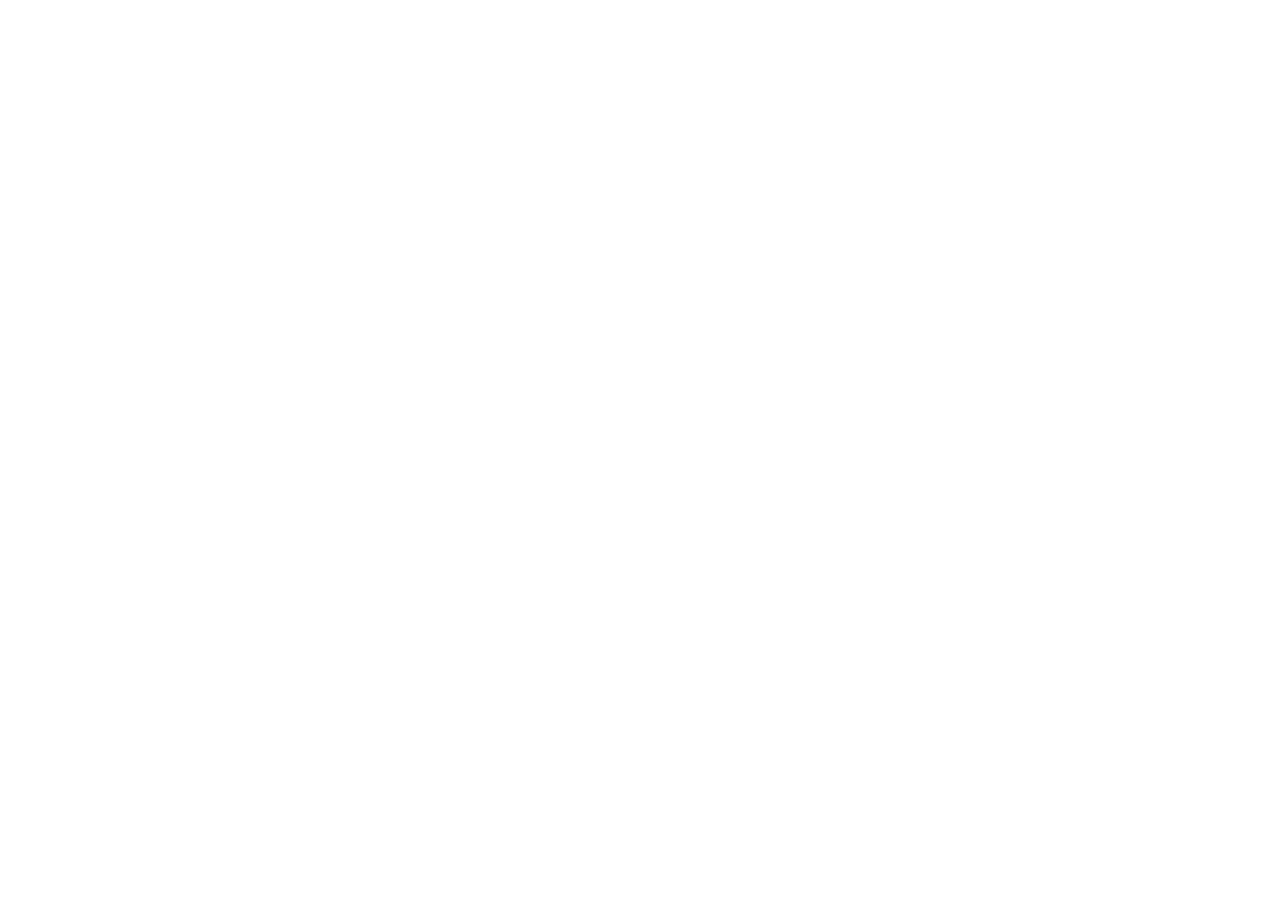
==== details.html @ 98e8a9cd "fourth commit" ====
<!DOCTYPE html>
<html lang="en">
<head>
    <meta charset="UTF-8">
    <meta http-equiv="X-UA-Compatible" content="IE=edge">
    <meta name="viewport" content="width=device-width, initial-scale=1.0">
    <title>Document</title>
    <link href="styles3.css" rel="stylesheet">
</head>
<body>
    
</body>
</html>
---- styles3.css ----
*{
    margin: 0;
    padding: 0;
    box-sizing: border-box;
    font-family: 'Poppins', sans-serif;
}
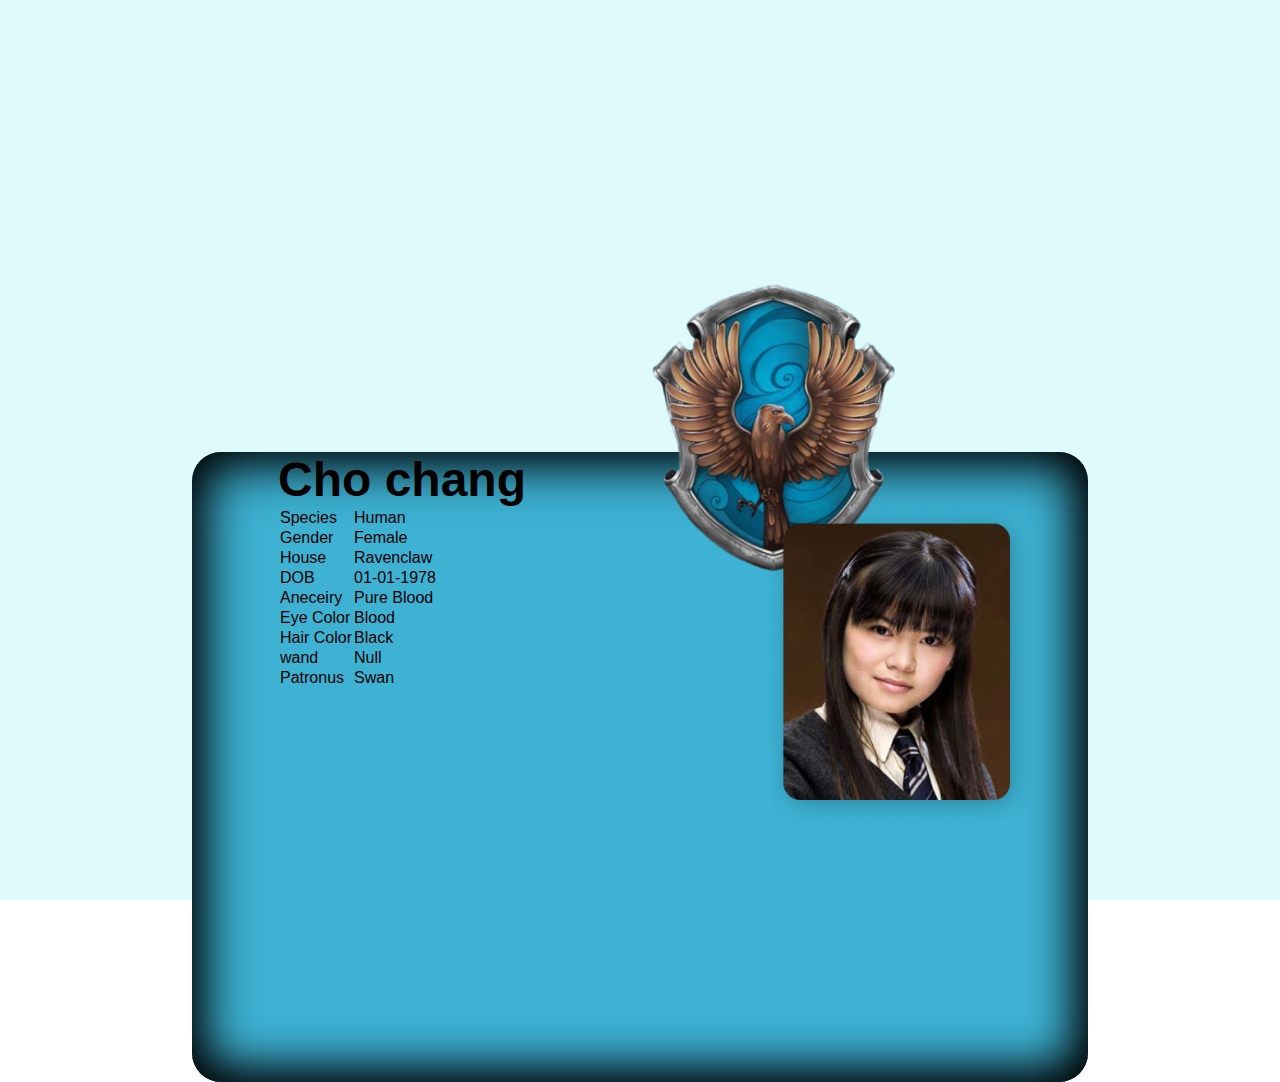
==== commit 7bfe3148: "five commit" ====
--- a/details.html
+++ b/details.html
@@ -1,13 +1,66 @@
 <!DOCTYPE html>
 <html lang="en">
 <head>
+    <link rel="preconnect" href="https://fonts.googleapis.com">
+<link rel="preconnect" href="https://fonts.gstatic.com" crossorigin>
+<link href="https://fonts.googleapis.com/css2?family=Pirata+One&display=swap" rel="stylesheet">
+    <link rel="stylesheet" href="styles3.css">
     <meta charset="UTF-8">
     <meta http-equiv="X-UA-Compatible" content="IE=edge">
     <meta name="viewport" content="width=device-width, initial-scale=1.0">
-    <title>Document</title>
-    <link href="styles3.css" rel="stylesheet">
+    <title>Detail Card </title>
 </head>
 <body>
+    <div class="container">
+        <img src="images/photo_2023-03-12_10-41-21.png"  id="typesimage">
+        <div class="details">
+            <div class="right">
+                <h2>Cho chang</h2>
+                <table>
+                    <tr>
+                        <td> Species</td>
+                        <td>Human</td>
+                    </tr>
+                    <tr>
+                        <td>Gender</td>
+                        <td>Female</td>
+                    </tr>
+                    <tr>
+                        <td>House</td>
+                        <td>Ravenclaw</td>
+                    </tr>
+                    <tr>
+                        <td>DOB</td>
+                        <td>01-01-1978</td>
+                    </tr>
+                    <tr>
+                        <td>Aneceiry</td>
+                        <td>Pure Blood</td>
+                    </tr>
+                    <tr>
+                        <td>Eye Color</td>
+                        <td>Blood</td>
+                    </tr>
+                    <tr>
+                        <td>Hair Color</td>
+                        <td>Black</td>
+                    </tr>
+                    <tr>
+                        <td>wand</td>
+                        <td>Null</td>
+                    </tr>
+                    <tr>
+                        <td>Patronus</td>
+                        <td>Swan</td>
+                    </tr>
+                </table>
+            </div>
+            <div class="left">
+                <img src="images\Rectangle 48.png" alt="images\Rectangle 48.png">
+            </div>
+
+        </div>
+    </div>
     
 </body>
 </html>--- a/styles3.css
+++ b/styles3.css
@@ -3,4 +3,50 @@
     padding: 0;
     box-sizing: border-box;
     font-family: 'Poppins', sans-serif;
+}
+.container{
+    background-color: #defafa;
+    width: 100vw;
+    height: 100vh;
+    padding-top: 150px;
+}
+.details{
+    width: 70vw;
+    height: 70vh;
+    background-color: #3DB2D3;
+    margin: 0 auto;
+    border-radius: 29px;
+    /* box-shadow: inset 0 0  100px black; */
+    box-shadow: inset 6px 6px 60px 0 black, inset -6px -6px 50px 0 black;
+    display: flex;
+    justify-content: space-between;
+}
+#typesimage{
+    width: 250px;
+    height: 298px;
+    position: relative;
+    left:650px;
+    top: 130px;
+    margin: 0 auto;
+}
+.left img{
+    width: 276px;
+    height: 337;
+    position: relative;
+    right: 50px;
+    top: 50px;
+
+}
+.right{
+    position: relative;
+    margin: 0 auto;
+}
+h2{
+    font-size: 3em;
+    position: relative;
+    left: -100px ;
+}
+table{
+    position: relative;
+    left: -100px;
 }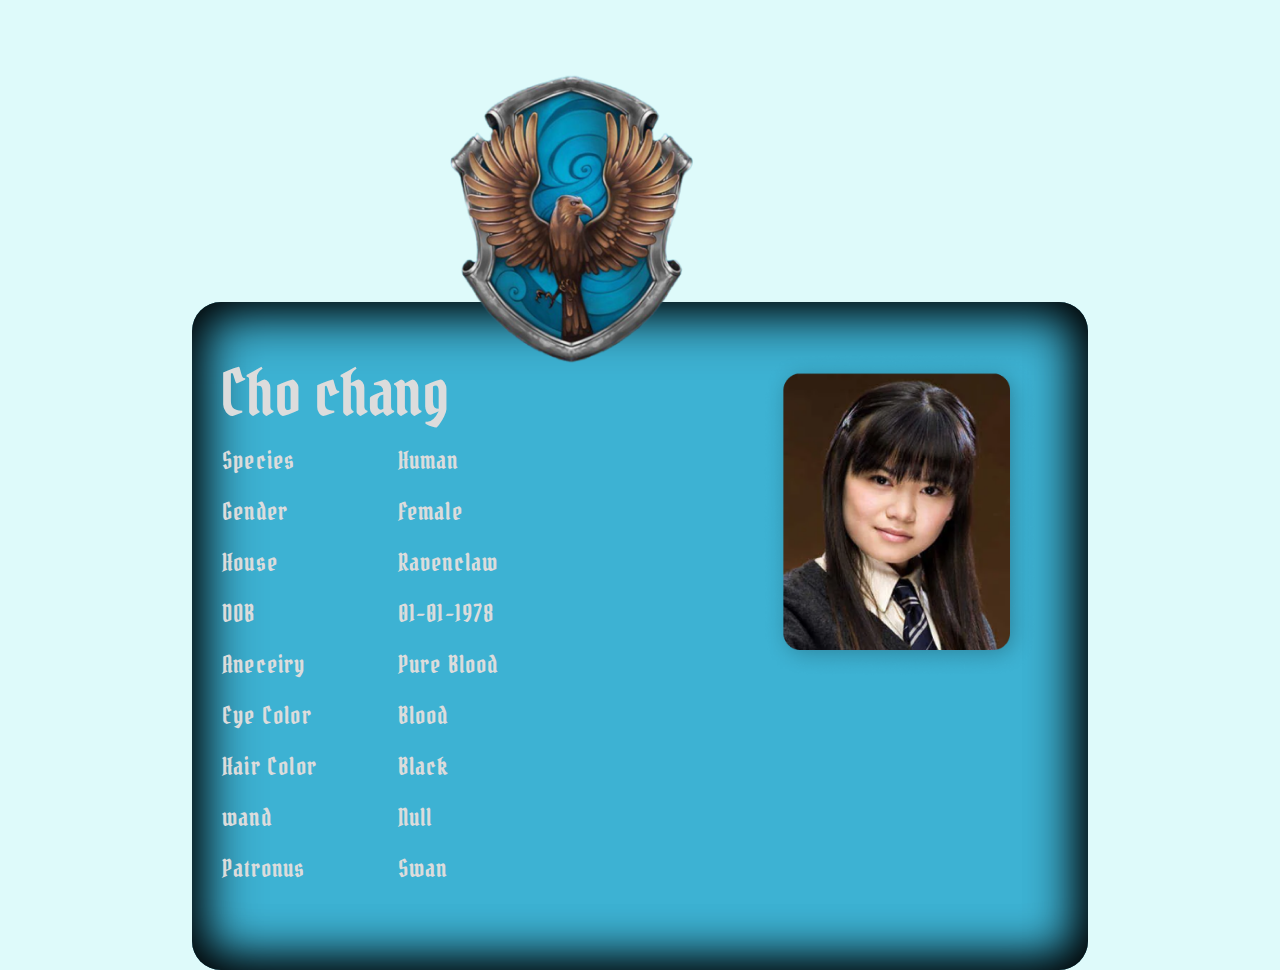
==== commit 431942f4: "created detail area" ====
--- a/details.html
+++ b/details.html
@@ -19,39 +19,39 @@
                 <table>
                     <tr>
                         <td> Species</td>
-                        <td>Human</td>
+                        <td class="species">Human</td>
                     </tr>
                     <tr>
                         <td>Gender</td>
-                        <td>Female</td>
+                        <td class="gender">Female</td>
                     </tr>
                     <tr>
                         <td>House</td>
-                        <td>Ravenclaw</td>
+                        <td class="house">Ravenclaw</td>
                     </tr>
                     <tr>
                         <td>DOB</td>
-                        <td>01-01-1978</td>
+                        <td class="dob">01-01-1978</td>
                     </tr>
                     <tr>
                         <td>Aneceiry</td>
-                        <td>Pure Blood</td>
+                        <td class="aneceiry">Pure Blood</td>
                     </tr>
                     <tr>
                         <td>Eye Color</td>
-                        <td>Blood</td>
+                        <td class="eye-color">Blood</td>
                     </tr>
                     <tr>
                         <td>Hair Color</td>
-                        <td>Black</td>
+                        <td class="hait-color">Black</td>
                     </tr>
                     <tr>
                         <td>wand</td>
-                        <td>Null</td>
+                        <td class="wand">Null</td>
                     </tr>
                     <tr>
                         <td>Patronus</td>
-                        <td>Swan</td>
+                        <td class="patronus">Swan</td>
                     </tr>
                 </table>
             </div>
@@ -61,6 +61,7 @@
 
         </div>
     </div>
-    
+    <script src="index2.js"></script>
+    <script src="index3.js"></script>
 </body>
 </html>--- a/styles3.css
+++ b/styles3.css
@@ -6,13 +6,11 @@
 }
 .container{
     background-color: #defafa;
-    width: 100vw;
-    height: 100vh;
-    padding-top: 150px;
+    height: 100%;
 }
-.details{
+.details{   
     width: 70vw;
-    height: 70vh;
+    height: 100%;
     background-color: #3DB2D3;
     margin: 0 auto;
     border-radius: 29px;
@@ -25,9 +23,8 @@
     width: 250px;
     height: 298px;
     position: relative;
-    left:650px;
-    top: 130px;
-    margin: 0 auto;
+    margin: 0 35%;
+   bottom: -70.5px;
 }
 .left img{
     width: 276px;
@@ -42,11 +39,31 @@
     margin: 0 auto;
 }
 h2{
-    font-size: 3em;
-    position: relative;
-    left: -100px ;
+margin-top: 50px;
+position: relative;
+left: -100px ;
+font-family: 'Pirata One';
+font-style: normal;
+font-weight: 400;
+font-size: 64px;
+line-height: 82px;
+
+color: #DCDCDC;
 }
 table{
     position: relative;
     left: -100px;
+    height: 511px;
+    width: 364px; 
+    padding-bottom: 50px;
+    margin-bottom: 25px;
+}
+td {
+font-family: 'Pirata One';
+font-style: normal;
+font-weight: 400;
+font-size: 24px;
+line-height: 31px;
+letter-spacing: 0.05em;
+color: #DCDCDC;
 }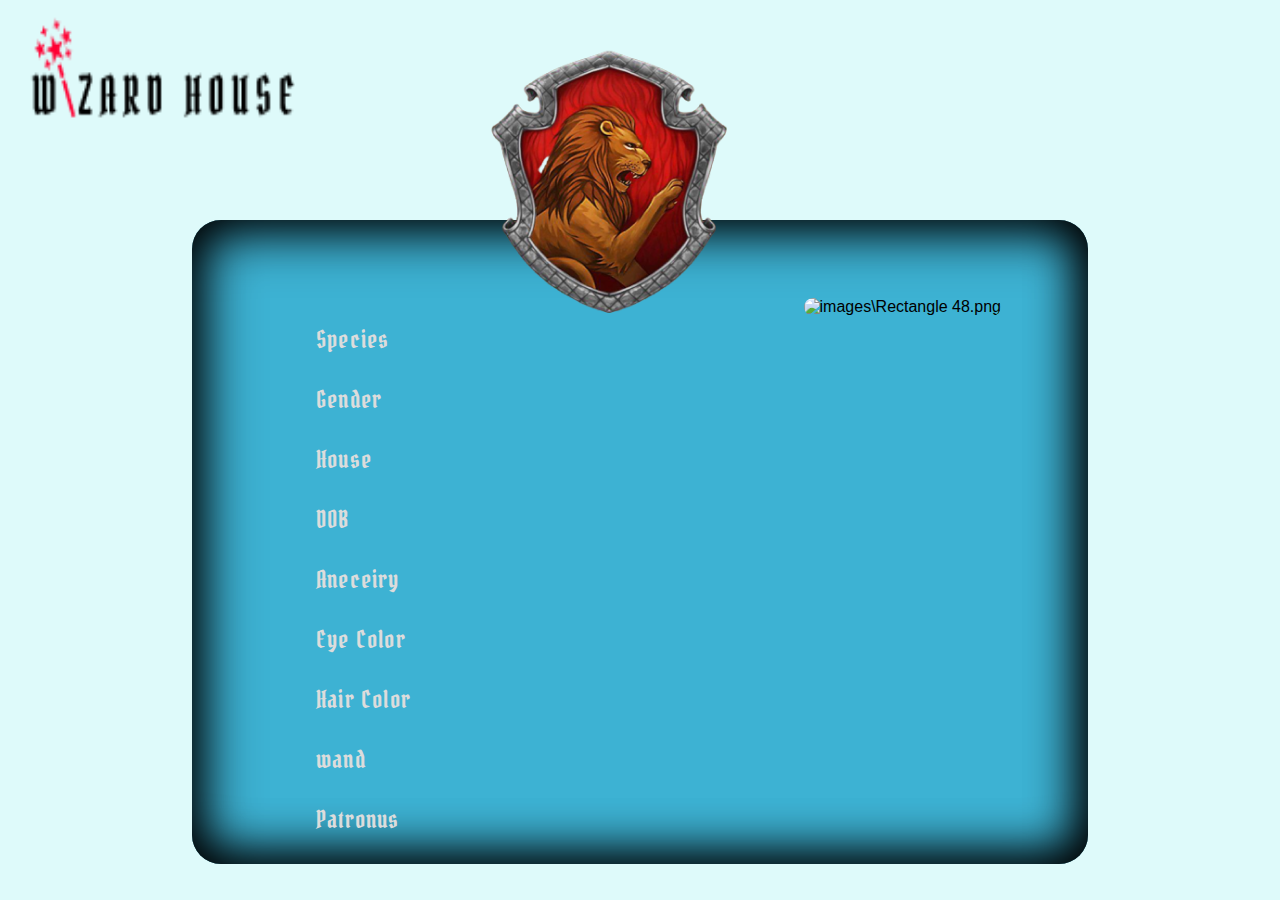
==== commit c1ab5a93: "created as responsive" ====
--- a/details.html
+++ b/details.html
@@ -11,57 +11,58 @@
     <title>Detail Card </title>
 </head>
 <body>
+    <img class="logo" src="images/Group 61 (1).png">
     <div class="container">
-        <img src="images/photo_2023-03-12_10-41-21.png"  id="typesimage">
+        <img src="images/house image/Gryffindor.png"  id="typesimage">
         <div class="details">
+        
             <div class="right">
-                <h2>Cho chang</h2>
+                <h2></h2>
                 <table>
                     <tr>
-                        <td> Species</td>
-                        <td class="species">Human</td>
+                        <td class="tdtitle"> Species</td>
+                        <td class="species"></td>
                     </tr>
                     <tr>
-                        <td>Gender</td>
-                        <td class="gender">Female</td>
+                        <td class="tdtitle">Gender</td>
+                        <td class="gender"></td>
                     </tr>
                     <tr>
-                        <td>House</td>
-                        <td class="house">Ravenclaw</td>
+                        <td class="tdtitle">House</td>
+                        <td class="house"></td>
                     </tr>
                     <tr>
-                        <td>DOB</td>
-                        <td class="dob">01-01-1978</td>
+                        <td class="tdtitle">DOB</td>
+                        <td class="dob"></td>
                     </tr>
                     <tr>
-                        <td>Aneceiry</td>
-                        <td class="aneceiry">Pure Blood</td>
+                        <td class="tdtitle">Aneceiry</td>
+                        <td class="aneceiry"></td>
                     </tr>
                     <tr>
-                        <td>Eye Color</td>
-                        <td class="eye-color">Blood</td>
+                        <td class="tdtitle">Eye Color</td>
+                        <td class="eye-color"></td>
                     </tr>
                     <tr>
-                        <td>Hair Color</td>
-                        <td class="hait-color">Black</td>
+                        <td class="tdtitle">Hair Color</td>
+                        <td class="hair-color"></td>
                     </tr>
                     <tr>
-                        <td>wand</td>
-                        <td class="wand">Null</td>
+                        <td class="tdtitle">wand</td>
+                        <td class="wand"></td>
                     </tr>
                     <tr>
-                        <td>Patronus</td>
-                        <td class="patronus">Swan</td>
+                        <td class="tdtitle">Patronus</td>
+                        <td class="patronus"></td>
                     </tr>
                 </table>
             </div>
             <div class="left">
-                <img src="images\Rectangle 48.png" alt="images\Rectangle 48.png">
+                <img id="detailimage" src="" alt="images\Rectangle 48.png">
             </div>
 
         </div>
     </div>
-    <script src="index2.js"></script>
-    <script src="index3.js"></script>
+    <script src="index4.js"></script>
 </body>
 </html>--- a/styles3.css
+++ b/styles3.css
@@ -3,67 +3,158 @@
     padding: 0;
     box-sizing: border-box;
     font-family: 'Poppins', sans-serif;
+   
+}
+body{
+    background-color: #defafa;
+}
+.logo{
+    
+    position: absolute;
+    width: 266px;
+    height: 116.51px;
+    left: 29px;
+    top: 13px;
 }
 .container{
     background-color: #defafa;
     height: 100%;
 }
 .details{   
-    width: 70vw;
-    height: 100%;
+width: 70%;
+border-radius: 29px;
+
     background-color: #3DB2D3;
     margin: 0 auto;
+    margin-top: -105px;
     border-radius: 29px;
-    /* box-shadow: inset 0 0  100px black; */
     box-shadow: inset 6px 6px 60px 0 black, inset -6px -6px 50px 0 black;
     display: flex;
     justify-content: space-between;
+    position: relative;
+    margin-bottom: 30px;
 }
 #typesimage{
-    width: 250px;
-    height: 298px;
+    padding-top: 47px;
     position: relative;
-    margin: 0 35%;
-   bottom: -70.5px;
+    left: 37.84%;
+   right: 37.84%;
+   z-index: 1;
+   width: 250px;
+   
 }
 .left img{
+   
+    height: 337px;
     width: 276px;
-    height: 337;
-    position: relative;
-    right: 50px;
-    top: 50px;
-
-}
-.right{
-    position: relative;
-    margin: 0 auto;
+   margin-top: 78px;
+    border-radius: 21px;
+    margin-right: 87px;
+    
 }
 h2{
-margin-top: 50px;
-position: relative;
-left: -100px ;
+margin-top: 53px;
+margin-left: 20%;
 font-family: 'Pirata One';
 font-style: normal;
 font-weight: 400;
-font-size: 64px;
+font-size: 60px;
 line-height: 82px;
+padding-top: 22px;
 
 color: #DCDCDC;
 }
+.right{
+    margin-left: 95px;
+}
 table{
-    position: relative;
-    left: -100px;
-    height: 511px;
-    width: 364px; 
-    padding-bottom: 50px;
-    margin-bottom: 25px;
+   border-spacing:  29px;
+}
+.tdtitle{
+    padding-right: 90px;
 }
 td {
-font-family: 'Pirata One';
+    font-family: 'Pirata One';
+    font-style: normal;
+    font-weight: 400;
+    font-size: 24px;
+    line-height: 31px;
+    letter-spacing: 0.05em;
+    color: #DCDCDC;
+    
+}
+
+
+
+
+/* media  1140*/
+
+@media only screen and (max-width: 1140px){
+
+    #typesimage{
+        z-index: 1;
+        width: 74px;
+        position: absolute; 
+        left: 40.32%;
+       right: 36.19%;
+       top: 0%;
+       bottom: 87.02%;
+        
+    }
+    .left img{
+        position: absolute;
+        height: 130px;
+        width: 104px;
+        border-radius: 21px;
+        height: 130px;
+left: 100px;
+top: 50px;
+margin: 0;
+
+
+
+    }
+    .details{   
+        width: 315px;
+        border-radius: 29px;
+        margin-top: 100px;
+    }
+    h2{
+        padding-top: 150px;
+        font-family: 'Pirata One';
+        font-style: normal;
+        font-weight: 400;
+        font-size: 36px;
+        line-height: 46px;
+        }
+
+        .right{
+            margin-left: 52px;
+        }
+
+        td{
+            font-family: 'Pirata One';
 font-style: normal;
 font-weight: 400;
-font-size: 24px;
-line-height: 31px;
+font-size: 16px;
+line-height: 21px;
+/* identical to box height */
+
 letter-spacing: 0.05em;
+
 color: #DCDCDC;
+        }
+        table{
+            border-spacing:  15px;
+         }
+         .tdtitle{
+            padding-right: 50px;
+        }
+        .logo{
+            width: 138.66px;
+height: 45px;
+left: 16px;
+top: 5px;
+        }
+
 }